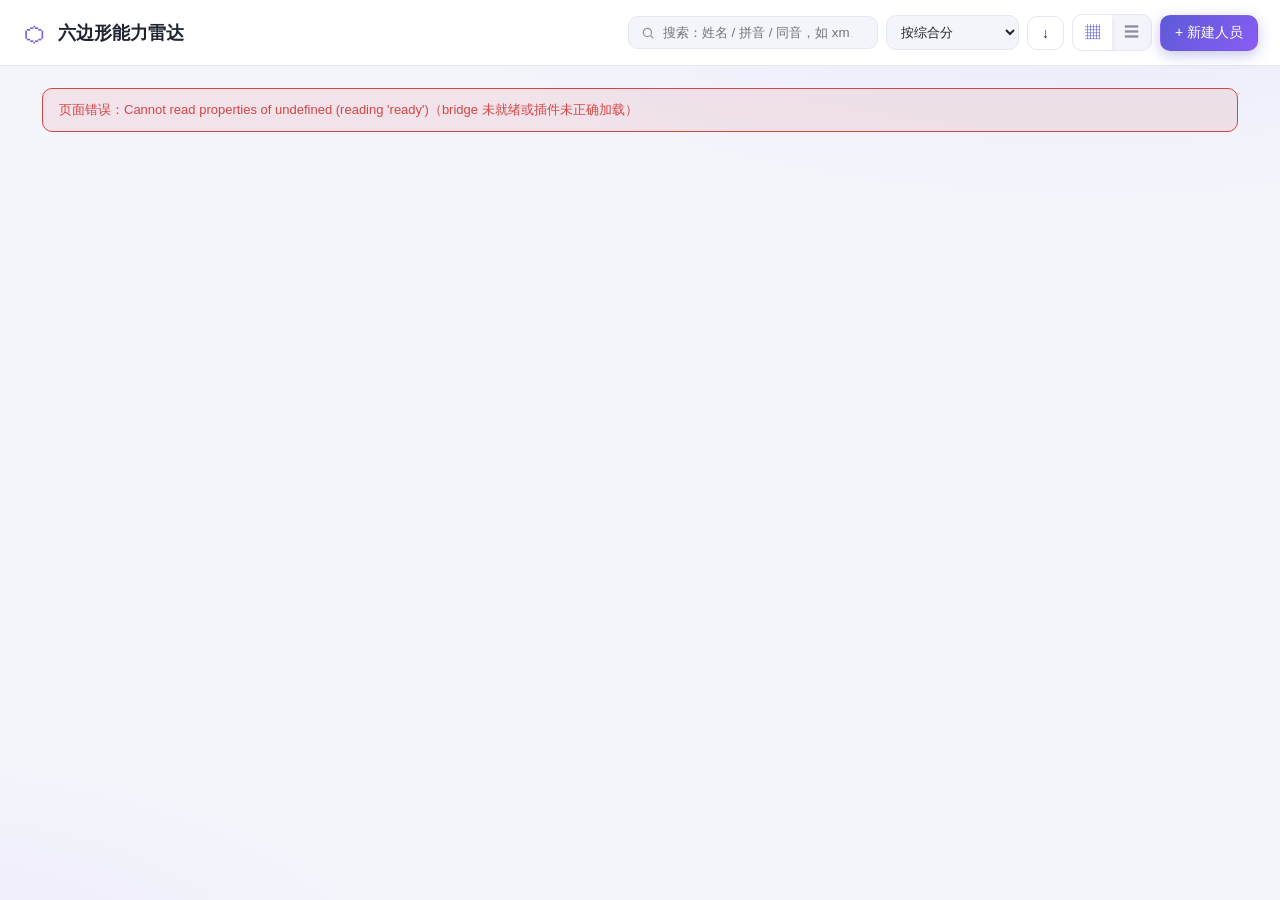
==== pages/radar/index.html @ 5291f4ed "feat: 图标模式点击卡片默认只读详情弹窗，底部编辑按钮进入编辑模式" ====
<!doctype html>
<html lang="zh-CN">
  <head>
    <meta charset="utf-8" />
    <meta name="viewport" content="width=device-width, initial-scale=1" />
    <title>六边形能力雷达</title>
    <link rel="stylesheet" href="./style.css" />
  </head>
  <body>
    <header class="topbar">
      <div class="brand">
        <span class="brand-logo">⬡</span>
        <h1>六边形能力雷达</h1>
      </div>
      <div class="toolbar">
        <input id="search" class="search" type="search" placeholder="搜索：姓名 / 拼音 / 同音，如 xm、晓铭" autocomplete="off" />
        <select id="sort-select" class="sort-select" title="排序方式">
          <option value="composite">按综合分</option>
          <option value="name">按名称（拼音）</option>
          <option value="learning">按学习能力</option>
          <option value="psychology">按心理承受力</option>
          <option value="social">按社交能力</option>
          <option value="judgment">按判断决策</option>
          <option value="self_awareness">按自我认知</option>
          <option value="direction">按长期方向感</option>
        </select>
        <button id="sort-dir" class="btn ghost" title="切换升降序">↓</button>
        <div class="seg" role="tablist">
          <button id="view-cards" class="seg-btn active" title="卡片视图">▦</button>
          <button id="view-table" class="seg-btn" title="列表视图">☰</button>
        </div>
        <button id="btn-add" class="btn primary">+ 新建人员</button>
        <button id="btn-lock" class="btn ghost" title="清除密码并锁定页面" hidden>🔒</button>
      </div>
    </header>

    <main id="content" class="content">
      <div id="err-banner" class="err-banner" hidden></div>
      <div id="empty" class="empty" hidden>
        <div class="empty-icon">⬡</div>
        <p id="empty-text">暂无人员数据，点击「+ 新建人员」开始</p>
      </div>
      <div id="cards" class="cards" hidden></div>
      <div id="table-wrap" class="table-wrap" hidden>
        <table class="table">
          <thead>
            <tr>
              <th data-sort="name">姓名</th>
              <th data-sort="learning">学习</th>
              <th data-sort="psychology">心理</th>
              <th data-sort="social">社交</th>
              <th data-sort="judgment">判断</th>
              <th data-sort="self_awareness">认知</th>
              <th data-sort="direction">方向</th>
              <th>操作</th>
            </tr>
          </thead>
          <tbody id="table-body"></tbody>
        </table>
      </div>
      <div id="py-stack" class="py-stack" hidden>
        <nav id="py-index" class="py-index">
          <div id="py-letters" class="py-letters"></div>
        </nav>
        <button id="py-reset" class="py-reset" title="清除筛选" hidden>✕</button>
      </div>
      <div id="detail" class="detail" hidden>
        <div class="detail-head">
          <button id="detail-back" class="btn ghost">← 返回</button>
        </div>
        <div class="detail-layout">
          <div class="detail-left">
            <div id="detail-avatar" class="avatar large"></div>
            <h2 id="detail-name" class="detail-name"></h2>
            <div id="detail-radar" class="detail-radar"></div>
            <div class="composite-box">综合 <span id="detail-composite" class="composite-value">0</span> 分</div>
          </div>
          <div class="detail-right">
            <div id="detail-scores" class="detail-scores"></div>
            <div class="detail-desc">
              <h3>备注</h3>
              <p id="detail-desc-text">—</p>
            </div>
            <div class="detail-actions">
              <button id="detail-edit" class="btn">编辑</button>
              <button id="detail-delete" class="btn danger">删除</button>
            </div>
          </div>
        </div>
      </div>
    </main>

    <div id="password-modal" class="modal-mask" hidden>
      <div class="modal">
        <h2>🔒 需要访问密码</h2>
        <p class="hint">此页面受密码保护，请输入管理员配置的访问密码。</p>
        <input id="password-input" type="password" placeholder="访问密码" autocomplete="current-password" />
        <p id="password-error" class="error" hidden>密码错误，请重试</p>
        <div class="modal-actions">
          <button id="password-cancel" class="btn ghost">取消</button>
          <button id="password-ok" class="btn primary">解锁</button>
        </div>
      </div>
    </div>

    <div id="edit-modal" class="modal-mask" hidden>
      <div class="modal wide">
        <h2 id="edit-title">人员详情</h2>
        <div id="view-body" class="edit-layout" hidden>
          <div class="edit-left">
            <div id="view-radar" class="edit-radar"></div>
            <div class="composite-box">综合 <span id="view-composite" class="composite-value">0</span> 分</div>
          </div>
          <div class="edit-right">
            <div id="view-name" class="view-name"></div>
            <div id="view-scores" class="detail-scores"></div>
            <div class="detail-desc">
              <h3>备注</h3>
              <p id="view-desc-text">—</p>
            </div>
            <div class="modal-actions">
              <div class="spacer"></div>
              <button id="view-close" class="btn ghost">关闭</button>
              <button id="view-edit" class="btn primary">编辑</button>
            </div>
          </div>
        </div>
        <div id="edit-body" class="edit-layout" hidden>
          <div class="edit-left">
            <div id="edit-radar" class="edit-radar"></div>
            <div class="composite-box">综合 <span id="edit-composite" class="composite-value">0</span> 分</div>
          </div>
          <div class="edit-right">
            <label class="field">
              <span>姓名</span>
              <input id="edit-name" type="text" placeholder="人员姓名" />
            </label>
            <div id="edit-sliders" class="sliders"></div>
            <label class="field">
              <span>备注</span>
              <input id="edit-desc" type="text" placeholder="备注 / 评价说明（可选）" />
            </label>
            <div class="modal-actions">
              <button id="edit-delete" class="btn danger">删除</button>
              <div class="spacer"></div>
              <button id="edit-cancel" class="btn ghost">取消</button>
              <button id="edit-save" class="btn primary">保存</button>
            </div>
          </div>
        </div>
      </div>
    </div>

    <div id="confirm-modal" class="modal-mask" hidden>
      <div class="modal">
        <h2 id="confirm-title">确认操作</h2>
        <p id="confirm-message" class="hint"></p>
        <div class="modal-actions">
          <button id="confirm-cancel" class="btn ghost">取消</button>
          <div class="spacer"></div>
          <button id="confirm-ok" class="btn danger">确认删除</button>
        </div>
      </div>
    </div>

    <div id="toast" class="toast" hidden></div>

    <script type="module" src="./app.js"></script>
  </body>
</html>
---- pages/radar/style.css ----
:root {
  --bg: #f4f5fb;
  --card: #ffffff;
  --text: #1f2430;
  --muted: #8a90a0;
  --accent: #5b5bd6;
  --accent-2: #8b5cf6;
  --accent-soft: rgba(91, 91, 214, 0.1);
  --border: #e5e8f1;
  --danger: #d64545;
  --ok: #2e9e6b;
  --warn: #d9a13b;
  --shadow: 0 4px 20px rgba(31, 36, 48, 0.07);
  --shadow-lg: 0 12px 32px rgba(31, 36, 48, 0.12);
  --radius: 14px;
}

[data-theme="dark"] {
  --bg: #14161c;
  --card: #1e2129;
  --text: #e8eaf0;
  --muted: #9aa0ae;
  --accent: #8b8be8;
  --accent-2: #a78bfa;
  --accent-soft: rgba(139, 139, 232, 0.14);
  --border: #2b303a;
  --danger: #e06c6c;
  --ok: #4cbb8a;
  --warn: #e0b15e;
  --shadow: 0 4px 20px rgba(0, 0, 0, 0.35);
  --shadow-lg: 0 12px 32px rgba(0, 0, 0, 0.5);
}

* {
  box-sizing: border-box;
}

[hidden] {
  display: none !important;
}

.err-banner {
  background: rgba(214, 69, 69, 0.1);
  border: 1px solid var(--danger);
  color: var(--danger);
  border-radius: 10px;
  padding: 12px 16px;
  margin-bottom: 16px;
  font-size: 13px;
  white-space: pre-wrap;
  word-break: break-all;
}

body {
  margin: 0;
  background:
    radial-gradient(1200px 500px at 85% -10%, rgba(91, 91, 214, 0.09), transparent 60%),
    radial-gradient(900px 400px at -10% 110%, rgba(139, 92, 246, 0.08), transparent 60%),
    var(--bg);
  color: var(--text);
  font-family: -apple-system, "Segoe UI", "PingFang SC", "Microsoft YaHei", sans-serif;
  font-size: 14px;
  min-height: 100vh;
}

.topbar {
  display: flex;
  align-items: center;
  justify-content: space-between;
  gap: 16px;
  flex-wrap: wrap;
  padding: 14px 22px;
  background: var(--card);
  border-bottom: 1px solid var(--border);
  position: sticky;
  top: 0;
  z-index: 10;
  backdrop-filter: blur(8px);
}

.brand {
  display: flex;
  align-items: center;
  gap: 10px;
}

.brand-logo {
  font-size: 26px;
  line-height: 1;
  background: linear-gradient(135deg, var(--accent), var(--accent-2));
  -webkit-background-clip: text;
  background-clip: text;
  color: transparent;
}

.brand h1 {
  font-size: 18px;
  margin: 0;
  font-weight: 650;
}

.toolbar {
  display: flex;
  align-items: center;
  gap: 8px;
  flex-wrap: wrap;
}

.search {
  padding: 8px 12px 8px 34px;
  border: 1px solid var(--border);
  border-radius: 10px;
  background: var(--bg) url("data:image/svg+xml;utf8,<svg xmlns='http://www.w3.org/2000/svg' width='14' height='14' viewBox='0 0 24 24' fill='none' stroke='%238a90a0' stroke-width='2'><circle cx='11' cy='11' r='7'/><line x1='21' y1='21' x2='16.5' y2='16.5'/></svg>") no-repeat 12px center;
  color: var(--text);
  min-width: 250px;
  outline: none;
  transition: border-color 0.15s, box-shadow 0.15s;
}

.search:focus {
  border-color: var(--accent);
  box-shadow: 0 0 0 3px var(--accent-soft);
}

.sort-select {
  padding: 8px 10px;
  border: 1px solid var(--border);
  border-radius: 10px;
  background: var(--bg);
  color: var(--text);
  outline: none;
  cursor: pointer;
}

.btn {
  padding: 8px 14px;
  border: 1px solid var(--border);
  border-radius: 10px;
  background: var(--card);
  color: var(--text);
  cursor: pointer;
  transition: all 0.15s;
  font-size: 14px;
}

.btn:hover {
  border-color: var(--accent);
  color: var(--accent);
}

.btn.primary {
  background: linear-gradient(135deg, var(--accent), var(--accent-2));
  border-color: transparent;
  color: #fff;
  box-shadow: 0 4px 14px rgba(91, 91, 214, 0.35);
}

.btn.primary:hover {
  opacity: 0.9;
  color: #fff;
}

.btn.danger {
  background: transparent;
  border-color: var(--danger);
  color: var(--danger);
}

.btn.danger:hover {
  background: rgba(214, 69, 69, 0.08);
}

.btn.ghost {
  background: transparent;
}

.seg {
  display: flex;
  border: 1px solid var(--border);
  border-radius: 10px;
  overflow: hidden;
  background: var(--bg);
}

.seg-btn {
  padding: 8px 12px;
  border: none;
  background: transparent;
  color: var(--muted);
  cursor: pointer;
  font-size: 15px;
  transition: all 0.15s;
}

.seg-btn.active {
  background: var(--card);
  color: var(--accent);
  box-shadow: 0 2px 6px rgba(0, 0, 0, 0.08);
}

.content {
  padding: 22px;
  max-width: 1240px;
  margin: 0 auto;
}

.cards {
  display: grid;
  grid-template-columns: repeat(auto-fill, minmax(244px, 1fr));
  gap: 18px;
}

.card {
  background: var(--card);
  border: 1px solid var(--border);
  border-radius: var(--radius);
  padding: 18px;
  cursor: pointer;
  box-shadow: var(--shadow);
  transition: transform 0.18s, box-shadow 0.18s, border-color 0.18s;
  display: flex;
  flex-direction: column;
  gap: 12px;
  min-width: 0;
}

.card:hover {
  transform: translateY(-3px);
  box-shadow: var(--shadow-lg);
  border-color: var(--accent);
}

.card-top {
  display: flex;
  align-items: center;
  gap: 12px;
  min-width: 0;
}

.avatar {
  width: 44px;
  height: 44px;
  border-radius: 50%;
  display: flex;
  align-items: center;
  justify-content: center;
  font-size: 20px;
  font-weight: 650;
  flex-shrink: 0;
  border: none;
  cursor: pointer;
  box-shadow: 0 3px 10px rgba(0, 0, 0, 0.18);
  transition: transform 0.15s;
}

.avatar:hover {
  transform: scale(1.08);
}

.avatar.large {
  width: 72px;
  height: 72px;
  font-size: 32px;
  cursor: default;
}

.card-info {
  min-width: 0;
  flex: 1;
}

.card-name {
  font-size: 16px;
  font-weight: 650;
  cursor: pointer;
  display: -webkit-box;
  -webkit-line-clamp: 1;
  -webkit-box-orient: vertical;
  overflow: hidden;
  word-break: break-all;
}

.card-name:hover {
  color: var(--accent);
}

.card-desc {
  color: var(--muted);
  font-size: 12px;
  margin-top: 2px;
  display: -webkit-box;
  -webkit-line-clamp: 2;
  -webkit-box-orient: vertical;
  overflow: hidden;
  word-break: break-all;
}

.badge {
  margin-left: auto;
  padding: 4px 10px;
  border-radius: 999px;
  font-size: 13px;
  font-weight: 650;
  flex-shrink: 0;
  font-variant-numeric: tabular-nums;
}

.badge.high {
  background: rgba(46, 158, 107, 0.14);
  color: var(--ok);
}

.badge.mid {
  background: rgba(217, 161, 59, 0.15);
  color: var(--warn);
}

.badge.low {
  background: rgba(214, 69, 69, 0.13);
  color: var(--danger);
}

.badge.sub {
  background: transparent;
  border: 1px dashed currentColor;
  font-size: 11px;
  padding: 2px 8px;
  font-weight: 600;
}

.name-cell {
  display: flex;
  align-items: center;
  gap: 8px;
  min-width: 0;
  flex-wrap: wrap;
}

.name-cell .badge {
  margin-left: 0;
}

.card-mini {
  display: flex;
  justify-content: center;
  min-width: 0;
}

.mini-bars {
  width: 100%;
  display: flex;
  flex-direction: column;
  gap: 5px;
  min-width: 0;
}

.bar-row {
  display: flex;
  align-items: center;
  gap: 8px;
  font-size: 12px;
  min-width: 0;
}

.bar-row.sorted-first .bar-label {
  color: var(--accent);
  font-weight: 700;
}

.bar-row.sorted-first .bar-fill {
  background: linear-gradient(90deg, var(--accent-2), var(--accent));
  box-shadow: 0 0 6px rgba(91, 91, 214, 0.45);
}

.bar-label {
  width: 74px;
  color: var(--muted);
  flex-shrink: 0;
  text-align: right;
  overflow: hidden;
  text-overflow: ellipsis;
  white-space: nowrap;
}

.bar-track {
  flex: 1;
  height: 7px;
  border-radius: 4px;
  background: var(--bg);
  overflow: hidden;
  min-width: 20px;
}

.bar-fill {
  display: block;
  height: 100%;
  border-radius: 4px;
  background: linear-gradient(90deg, var(--accent), var(--accent-2));
  transition: width 0.25s ease;
}

.bar-value {
  width: 32px;
  color: var(--muted);
  text-align: right;
  flex-shrink: 0;
  font-variant-numeric: tabular-nums;
}

.table-wrap {
  background: var(--card);
  border: 1px solid var(--border);
  border-radius: var(--radius);
  overflow: auto;
  box-shadow: var(--shadow);
}

.table {
  width: 100%;
  border-collapse: collapse;
  min-width: 820px;
}

.table th,
.table td {
  padding: 11px 14px;
  text-align: left;
  border-bottom: 1px solid var(--border);
  white-space: nowrap;
}

.table thead tr {
  background: var(--bg);
}

.table th {
  color: var(--muted);
  font-weight: 550;
  cursor: pointer;
  user-select: none;
  position: sticky;
  top: 0;
  z-index: 1;
}

.table th:hover {
  color: var(--accent);
}

.table th.sorted {
  color: var(--accent);
}

.table tbody tr {
  transition: background 0.12s;
}

.table tbody tr:nth-child(even) {
  background: rgba(0, 0, 0, 0.015);
}

[data-theme="dark"] .table tbody tr:nth-child(even) {
  background: rgba(255, 255, 255, 0.02);
}

.table tbody tr:hover {
  background: var(--accent-soft);
}

.score-cell {
  font-variant-numeric: tabular-nums;
}

.name-link {
  background: none;
  border: none;
  padding: 0;
  font: inherit;
  font-weight: 650;
  color: var(--text);
  cursor: pointer;
}

.name-link:hover {
  color: var(--accent);
}

.chip {
  display: inline-block;
  padding: 2px 9px;
  border-radius: 999px;
  font-size: 12px;
  font-weight: 650;
  font-variant-numeric: tabular-nums;
}

.chip.high {
  background: rgba(46, 158, 107, 0.14);
  color: var(--ok);
}

.chip.mid {
  background: rgba(217, 161, 59, 0.15);
  color: var(--warn);
}

.chip.low {
  background: rgba(214, 69, 69, 0.13);
  color: var(--danger);
}

.cell-actions {
  display: flex;
  gap: 6px;
}

.cell-actions .btn {
  padding: 4px 10px;
  font-size: 12px;
}

.py-stack {
  position: fixed;
  right: 8px;
  top: 50%;
  transform: translateY(-50%);
  display: flex;
  flex-direction: column;
  gap: 8px;
  z-index: 20;
}

.py-index {
  display: flex;
  flex-direction: column;
  gap: 4px;
  background: var(--card);
  border: 1px solid var(--border);
  border-radius: 12px;
  padding: 6px 3px;
  box-shadow: var(--shadow);
  width: 30px;
}

.py-letters {
  display: flex;
  flex-direction: column;
  gap: 1px;
}

.py-item {
  border: none;
  background: transparent;
  color: var(--accent);
  font-size: 11px;
  font-weight: 650;
  line-height: 1.7;
  padding: 0;
  border-radius: 6px;
  cursor: pointer;
  transition: all 0.12s;
  width: 100%;
  text-align: center;
}

.py-item:hover:not(:disabled) {
  background: var(--accent);
  color: #fff;
}

.py-item.active {
  background: var(--accent);
  color: #fff;
}

.py-item.off {
  color: var(--muted);
  opacity: 0.35;
  cursor: default;
}

.py-item:disabled {
  cursor: default;
}

.py-reset {
  background: var(--card);
  border: 1px solid var(--border);
  border-radius: 12px;
  box-shadow: var(--shadow);
  width: 30px;
  padding: 4px 0;
  font-size: 12px;
  line-height: 1.5;
  text-align: center;
  color: var(--muted);
  cursor: pointer;
  transition: all 0.12s;
  flex-shrink: 0;
}

.py-reset:hover {
  border-color: var(--accent);
  color: var(--accent);
}

.chip.bar-chip {
  min-width: 32px;
  text-align: center;
  flex-shrink: 0;
}

.empty {
  text-align: center;
  color: var(--muted);
  padding: 90px 0;
}

.empty-icon {
  font-size: 64px;
  background: linear-gradient(135deg, var(--accent), var(--accent-2));
  -webkit-background-clip: text;
  background-clip: text;
  color: transparent;
  opacity: 0.75;
}

.empty p {
  margin-top: 12px;
}

.detail-head {
  margin-bottom: 16px;
}

.detail-layout {
  display: grid;
  grid-template-columns: 340px 1fr;
  gap: 26px;
  align-items: start;
}

.detail-left {
  background: var(--card);
  border: 1px solid var(--border);
  border-radius: var(--radius);
  box-shadow: var(--shadow);
  padding: 24px 20px;
  display: flex;
  flex-direction: column;
  align-items: center;
  gap: 10px;
  position: sticky;
  top: 84px;
}

.detail-name {
  margin: 4px 0 0;
  font-size: 22px;
  font-weight: 700;
  word-break: break-all;
}

.detail-radar svg {
  width: 300px;
  height: 300px;
}

.composite-box {
  font-size: 14px;
  color: var(--muted);
}

.composite-value {
  font-size: 24px;
  font-weight: 750;
  color: var(--accent);
}

.detail-right {
  display: flex;
  flex-direction: column;
  gap: 16px;
  min-width: 0;
}

.detail-scores {
  background: var(--card);
  border: 1px solid var(--border);
  border-radius: var(--radius);
  box-shadow: var(--shadow);
  padding: 18px 20px;
  display: flex;
  flex-direction: column;
  gap: 14px;
}

.detail-score-row {
  display: flex;
  flex-direction: column;
  gap: 6px;
  min-width: 0;
}

.detail-score-head {
  display: flex;
  align-items: center;
  gap: 10px;
}

.detail-dim {
  font-weight: 650;
  font-size: 14px;
}

.detail-reason {
  margin: 0;
  color: var(--muted);
  font-size: 13px;
  line-height: 1.6;
  word-break: break-all;
  white-space: pre-wrap;
}

.detail-missing {
  color: var(--muted);
}

.detail-desc {
  background: var(--card);
  border: 1px solid var(--border);
  border-radius: var(--radius);
  box-shadow: var(--shadow);
  padding: 16px 20px;
}

.detail-desc h3 {
  margin: 0 0 8px;
  font-size: 14px;
  color: var(--muted);
  font-weight: 550;
}

.detail-desc p {
  margin: 0;
  line-height: 1.7;
  word-break: break-all;
  white-space: pre-wrap;
}

.detail-actions {
  display: flex;
  gap: 10px;
}

.modal-mask {
  position: fixed;
  inset: 0;
  background: rgba(0, 0, 0, 0.5);
  backdrop-filter: blur(3px);
  display: flex;
  align-items: center;
  justify-content: center;
  z-index: 50;
}

.modal {
  background: var(--card);
  border-radius: var(--radius);
  padding: 24px;
  width: min(92vw, 420px);
  box-shadow: var(--shadow-lg);
  animation: modal-in 0.18s ease;
}

.modal.wide {
  width: min(92vw, 760px);
}

@keyframes modal-in {
  from {
    opacity: 0;
    transform: translateY(10px) scale(0.98);
  }
  to {
    opacity: 1;
    transform: none;
  }
}

.modal h2 {
  margin: 0 0 10px;
  font-size: 17px;
}

.hint {
  color: var(--muted);
  margin: 0 0 14px;
}

.modal input[type="text"],
.modal input[type="password"] {
  width: 100%;
  padding: 10px 12px;
  border: 1px solid var(--border);
  border-radius: 10px;
  background: var(--bg);
  color: var(--text);
  outline: none;
  margin-bottom: 10px;
  transition: border-color 0.15s, box-shadow 0.15s;
}

.modal input:focus {
  border-color: var(--accent);
  box-shadow: 0 0 0 3px var(--accent-soft);
}

.error {
  color: var(--danger);
  margin: 0 0 10px;
  font-size: 13px;
}

.modal-actions {
  display: flex;
  align-items: center;
  gap: 8px;
  margin-top: 8px;
}

.spacer {
  flex: 1;
}

.view-name {
  font-size: 18px;
  font-weight: 700;
  word-break: break-all;
}

.edit-layout {
  display: flex;
  gap: 22px;
  flex-wrap: wrap;
}

.edit-left {
  display: flex;
  flex-direction: column;
  align-items: center;
  gap: 8px;
  min-width: 260px;
  flex: 1;
}

.edit-radar svg {
  width: 260px;
  height: 260px;
}

.edit-right {
  flex: 1;
  min-width: 300px;
  display: flex;
  flex-direction: column;
  gap: 8px;
}

.field {
  display: flex;
  align-items: center;
  gap: 10px;
}

.field > span {
  width: 42px;
  color: var(--muted);
  flex-shrink: 0;
}

.field input {
  flex: 1;
}

.sliders {
  max-height: 420px;
  overflow-y: auto;
  display: flex;
  flex-direction: column;
  gap: 6px;
  padding-right: 4px;
}

.slider-block {
  display: flex;
  flex-direction: column;
  gap: 4px;
}

.slider-row {
  display: flex;
  align-items: center;
  gap: 10px;
}

.slider-row label {
  width: 74px;
  color: var(--muted);
  flex-shrink: 0;
  text-align: right;
}

.slider-row input[type="range"] {
  flex: 1;
  accent-color: var(--accent);
  cursor: pointer;
}

.slider-row input[type="number"] {
  width: 64px;
  padding: 6px 8px;
  border: 1px solid var(--border);
  border-radius: 8px;
  background: var(--bg);
  color: var(--text);
  outline: none;
  text-align: center;
}

.reason-input {
  width: calc(100% - 84px);
  margin-left: 84px;
  padding: 6px 10px;
  border: 1px solid var(--border);
  border-radius: 8px;
  background: var(--bg);
  color: var(--text);
  outline: none;
  font-size: 12px;
}

.reason-input:focus {
  border-color: var(--accent);
}

.toast {
  position: fixed;
  bottom: 26px;
  left: 50%;
  transform: translateX(-50%);
  background: var(--text);
  color: var(--bg);
  padding: 10px 20px;
  border-radius: 12px;
  box-shadow: var(--shadow-lg);
  z-index: 100;
  font-size: 14px;
  animation: modal-in 0.18s ease;
}

.toast.error {
  background: var(--danger);
  color: #fff;
}

@media (max-width: 860px) {
  .detail-layout {
    grid-template-columns: 1fr;
  }

  .detail-left {
    position: static;
  }

  .topbar {
    flex-direction: column;
    align-items: stretch;
  }

  .toolbar {
    flex-wrap: wrap;
  }

  .search {
    min-width: 0;
    flex: 1;
  }
}
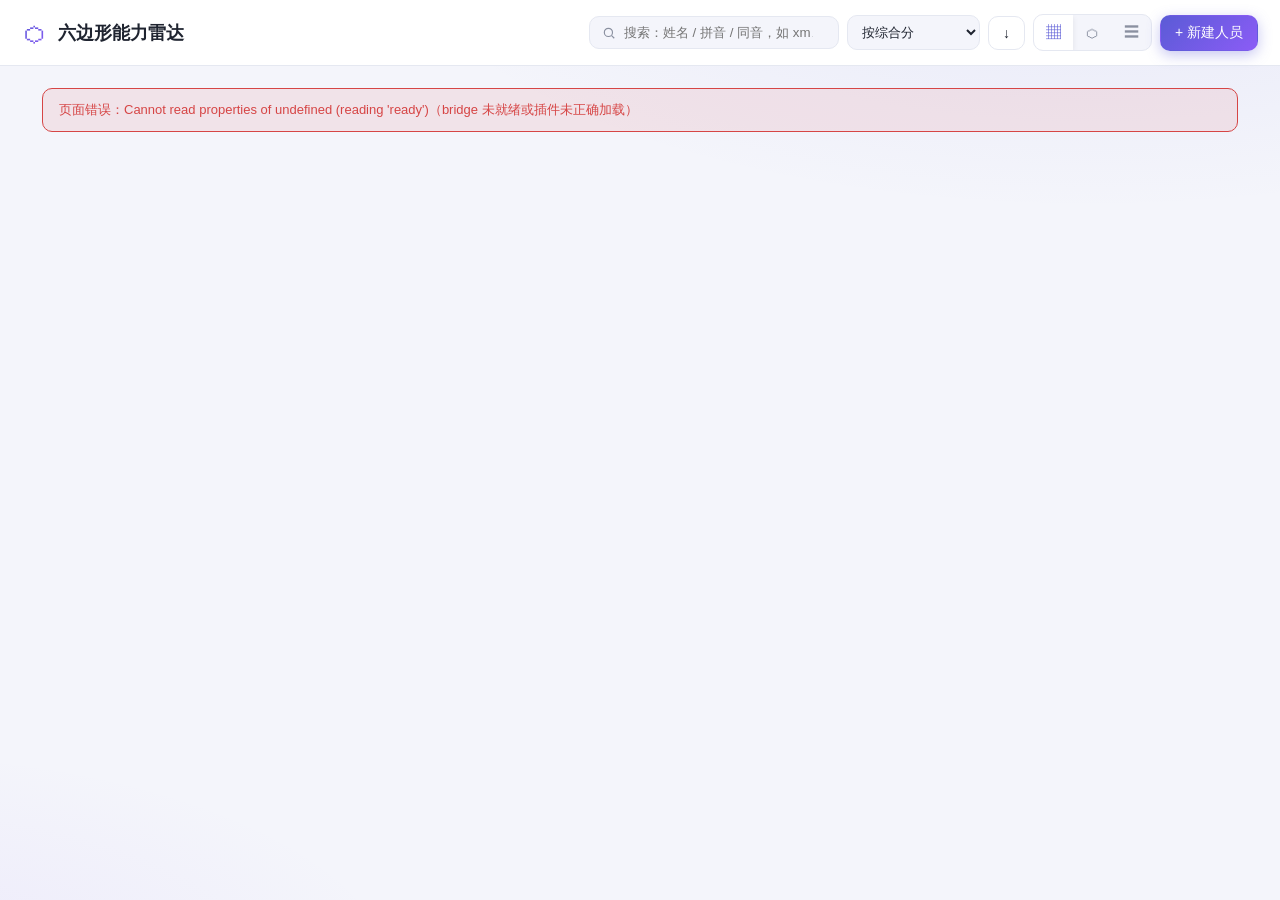
==== commit fce4aea8: "feat: v2.0.0 社会参考分（25岁成熟基准）+ 年龄字段 + 雷达图视图 + 详情切换 + 配置开关" ====
--- a/pages/radar/index.html
+++ b/pages/radar/index.html
@@ -16,6 +16,7 @@
         <input id="search" class="search" type="search" placeholder="搜索：姓名 / 拼音 / 同音，如 xm、晓铭" autocomplete="off" />
         <select id="sort-select" class="sort-select" title="排序方式">
           <option value="composite">按综合分</option>
+          <option value="social_composite">按社会参考分</option>
           <option value="name">按名称（拼音）</option>
           <option value="learning">按学习能力</option>
           <option value="psychology">按心理承受力</option>
@@ -27,6 +28,7 @@
         <button id="sort-dir" class="btn ghost" title="切换升降序">↓</button>
         <div class="seg" role="tablist">
           <button id="view-cards" class="seg-btn active" title="卡片视图">▦</button>
+          <button id="view-radars" class="seg-btn" title="雷达图视图">⬡</button>
           <button id="view-table" class="seg-btn" title="列表视图">☰</button>
         </div>
         <button id="btn-add" class="btn primary">+ 新建人员</button>
@@ -41,18 +43,12 @@
         <p id="empty-text">暂无人员数据，点击「+ 新建人员」开始</p>
       </div>
       <div id="cards" class="cards" hidden></div>
+      <div id="radars" class="radars" hidden></div>
       <div id="table-wrap" class="table-wrap" hidden>
         <table class="table">
           <thead>
             <tr>
               <th data-sort="name">姓名</th>
-              <th data-sort="learning">学习</th>
-              <th data-sort="psychology">心理</th>
-              <th data-sort="social">社交</th>
-              <th data-sort="judgment">判断</th>
-              <th data-sort="self_awareness">认知</th>
-              <th data-sort="direction">方向</th>
-              <th>操作</th>
             </tr>
           </thead>
           <tbody id="table-body"></tbody>
@@ -67,12 +63,18 @@
       <div id="detail" class="detail" hidden>
         <div class="detail-head">
           <button id="detail-back" class="btn ghost">← 返回</button>
+          <div id="detail-mode" class="seg detail-mode" hidden>
+            <button id="mode-base" class="seg-btn active">个人基准分</button>
+            <button id="mode-social" class="seg-btn">社会参考分</button>
+          </div>
         </div>
         <div class="detail-layout">
           <div class="detail-left">
             <div id="detail-avatar" class="avatar large"></div>
             <h2 id="detail-name" class="detail-name"></h2>
+            <p id="detail-age" class="detail-age"></p>
             <div id="detail-radar" class="detail-radar"></div>
+            <div id="detail-social-note" class="social-note" hidden></div>
             <div class="composite-box">综合 <span id="detail-composite" class="composite-value">0</span> 分</div>
           </div>
           <div class="detail-right">
@@ -112,8 +114,14 @@
             <div class="composite-box">综合 <span id="view-composite" class="composite-value">0</span> 分</div>
           </div>
           <div class="edit-right">
+            <div id="view-mode" class="seg detail-mode" hidden>
+              <button id="v-mode-base" class="seg-btn active">个人基准分</button>
+              <button id="v-mode-social" class="seg-btn">社会参考分</button>
+            </div>
             <div id="view-name" class="view-name"></div>
+            <div id="view-age" class="detail-age"></div>
             <div id="view-scores" class="detail-scores"></div>
+            <div id="view-social-note" class="social-note" hidden></div>
             <div class="detail-desc">
               <h3>备注</h3>
               <p id="view-desc-text">—</p>
@@ -134,6 +142,10 @@
             <label class="field">
               <span>姓名</span>
               <input id="edit-name" type="text" placeholder="人员姓名" />
+            </label>
+            <label class="field">
+              <span>年龄</span>
+              <input id="edit-age" type="number" min="0" max="120" step="1" placeholder="可填，用于社会参考分" />
             </label>
             <div id="edit-sliders" class="sliders"></div>
             <label class="field">
--- a/pages/radar/style.css
+++ b/pages/radar/style.css
@@ -10,6 +10,7 @@
   --danger: #d64545;
   --ok: #2e9e6b;
   --warn: #d9a13b;
+  --teal: #0e9aa7;
   --shadow: 0 4px 20px rgba(31, 36, 48, 0.07);
   --shadow-lg: 0 12px 32px rgba(31, 36, 48, 0.12);
   --radius: 14px;
@@ -27,6 +28,7 @@
   --danger: #e06c6c;
   --ok: #4cbb8a;
   --warn: #e0b15e;
+  --teal: #3fc1c9;
   --shadow: 0 4px 20px rgba(0, 0, 0, 0.35);
   --shadow-lg: 0 12px 32px rgba(0, 0, 0, 0.5);
 }
@@ -320,6 +322,11 @@
   color: var(--danger);
 }
 
+.badge.social {
+  background: rgba(14, 154, 167, 0.13);
+  color: var(--teal);
+}
+
 .badge.sub {
   background: transparent;
   border: 1px dashed currentColor;
@@ -344,6 +351,72 @@
   display: flex;
   justify-content: center;
   min-width: 0;
+}
+
+.radars {
+  display: grid;
+  grid-template-columns: repeat(auto-fill, minmax(230px, 1fr));
+  gap: 18px;
+}
+
+.radar-card {
+  background: var(--card);
+  border: 1px solid var(--border);
+  border-radius: var(--radius);
+  padding: 16px;
+  cursor: pointer;
+  box-shadow: var(--shadow);
+  transition: transform 0.18s, box-shadow 0.18s, border-color 0.18s;
+  display: flex;
+  flex-direction: column;
+  align-items: center;
+  gap: 10px;
+  min-width: 0;
+}
+
+.radar-card:hover {
+  transform: translateY(-3px);
+  box-shadow: var(--shadow-lg);
+  border-color: var(--accent);
+}
+
+.radar-chart svg {
+  width: 190px;
+  height: 190px;
+  display: block;
+}
+
+.radar-card-foot {
+  display: flex;
+  align-items: center;
+  justify-content: space-between;
+  gap: 8px;
+  width: 100%;
+  min-width: 0;
+}
+
+.radar-badges {
+  display: flex;
+  gap: 6px;
+  flex-shrink: 0;
+}
+
+.social-note {
+  color: var(--muted);
+  font-size: 12px;
+  line-height: 1.6;
+  text-align: center;
+  word-break: break-all;
+}
+
+.detail-mode {
+  margin-left: auto;
+}
+
+.detail-age {
+  margin: 0;
+  color: var(--muted);
+  font-size: 13px;
 }
 
 .mini-bars {
@@ -413,12 +486,15 @@
   border-radius: var(--radius);
   overflow: auto;
   box-shadow: var(--shadow);
+  scrollbar-width: thin;
+  scrollbar-color: var(--border) transparent;
 }
 
 .table {
   width: 100%;
+  min-width: 0;
+  table-layout: fixed;
   border-collapse: collapse;
-  min-width: 820px;
 }
 
 .table th,
@@ -427,6 +503,64 @@
   text-align: left;
   border-bottom: 1px solid var(--border);
   white-space: nowrap;
+  overflow: hidden;
+  text-overflow: ellipsis;
+}
+
+.table td:nth-child(1) {
+  width: auto;
+}
+
+.row-desc {
+  display: block;
+  overflow: hidden;
+  text-overflow: ellipsis;
+  white-space: nowrap;
+  color: var(--muted);
+  font-size: 12px;
+  margin-top: 6px;
+}
+
+.cell-actions {
+  display: flex;
+  gap: 6px;
+  margin-left: auto;
+  flex-shrink: 0;
+}
+
+.icon-btn {
+  width: 30px;
+  height: 30px;
+  border-radius: 999px;
+  border: 1px solid var(--accent);
+  background: var(--accent-soft);
+  color: var(--accent);
+  display: flex;
+  align-items: center;
+  justify-content: center;
+  font-size: 14px;
+  line-height: 1;
+  cursor: pointer;
+  transition: all 0.15s;
+  flex-shrink: 0;
+}
+
+.icon-btn:hover {
+  background: var(--accent);
+  color: #fff;
+  box-shadow: 0 2px 10px rgba(91, 91, 214, 0.4);
+}
+
+.icon-btn.danger {
+  border-color: var(--danger);
+  background: rgba(214, 69, 69, 0.1);
+  color: var(--danger);
+}
+
+.icon-btn.danger:hover {
+  background: var(--danger);
+  color: #fff;
+  box-shadow: 0 2px 10px rgba(214, 69, 69, 0.4);
 }
 
 .table thead tr {
@@ -485,6 +619,38 @@
   color: var(--accent);
 }
 
+.table-wrap::-webkit-scrollbar,
+.modal::-webkit-scrollbar,
+.sliders::-webkit-scrollbar {
+  width: 8px;
+  height: 8px;
+}
+
+.table-wrap::-webkit-scrollbar-track,
+.modal::-webkit-scrollbar-track,
+.sliders::-webkit-scrollbar-track {
+  background: transparent;
+}
+
+.table-wrap::-webkit-scrollbar-thumb,
+.modal::-webkit-scrollbar-thumb,
+.sliders::-webkit-scrollbar-thumb {
+  background: var(--border);
+  border-radius: 8px;
+}
+
+.table-wrap::-webkit-scrollbar-thumb:hover,
+.modal::-webkit-scrollbar-thumb:hover,
+.sliders::-webkit-scrollbar-thumb:hover {
+  background: var(--accent);
+}
+
+.modal,
+.sliders {
+  scrollbar-width: thin;
+  scrollbar-color: var(--border) transparent;
+}
+
 .chip {
   display: inline-block;
   padding: 2px 9px;
@@ -509,16 +675,6 @@
   color: var(--danger);
 }
 
-.cell-actions {
-  display: flex;
-  gap: 6px;
-}
-
-.cell-actions .btn {
-  padding: 4px 10px;
-  font-size: 12px;
-}
-
 .py-stack {
   position: fixed;
   right: 8px;
@@ -528,18 +684,33 @@
   flex-direction: column;
   gap: 8px;
   z-index: 20;
+  opacity: 0.35;
+  transition: opacity 0.2s ease;
+}
+
+.py-stack:hover,
+.py-stack.filtered {
+  opacity: 1;
 }
 
 .py-index {
   display: flex;
   flex-direction: column;
   gap: 4px;
-  background: var(--card);
-  border: 1px solid var(--border);
+  background: transparent;
+  border: 1px solid transparent;
   border-radius: 12px;
   padding: 6px 3px;
+  box-shadow: none;
+  width: 30px;
+  transition: background 0.2s, border-color 0.2s, box-shadow 0.2s;
+}
+
+.py-stack:hover .py-index,
+.py-stack.filtered .py-index {
+  background: var(--card);
+  border-color: var(--border);
   box-shadow: var(--shadow);
-  width: 30px;
 }
 
 .py-letters {
@@ -551,7 +722,7 @@
 .py-item {
   border: none;
   background: transparent;
-  color: var(--accent);
+  color: var(--muted);
   font-size: 11px;
   font-weight: 650;
   line-height: 1.7;
@@ -561,6 +732,13 @@
   transition: all 0.12s;
   width: 100%;
   text-align: center;
+  opacity: 0.6;
+}
+
+.py-stack:hover .py-item,
+.py-stack.filtered .py-item {
+  opacity: 1;
+  color: var(--accent);
 }
 
 .py-item:hover:not(:disabled) {
@@ -571,12 +749,17 @@
 .py-item.active {
   background: var(--accent);
   color: #fff;
+  opacity: 1;
 }
 
 .py-item.off {
-  color: var(--muted);
+  opacity: 0.2;
+  cursor: default;
+}
+
+.py-stack:hover .py-item.off,
+.py-stack.filtered .py-item.off {
   opacity: 0.35;
-  cursor: default;
 }
 
 .py-item:disabled {
@@ -589,14 +772,29 @@
   border-radius: 12px;
   box-shadow: var(--shadow);
   width: 30px;
-  padding: 4px 0;
+  height: 30px;
+  padding: 0;
   font-size: 12px;
   line-height: 1.5;
   text-align: center;
   color: var(--muted);
   cursor: pointer;
-  transition: all 0.12s;
+  transition: opacity 0.2s ease, color 0.12s, border-color 0.12s;
   flex-shrink: 0;
+  opacity: 0;
+  visibility: hidden;
+  pointer-events: none;
+}
+
+.py-reset.show {
+  opacity: 1;
+  visibility: visible;
+  pointer-events: auto;
+}
+
+.py-stack.filtered .py-reset {
+  background: var(--card);
+  border-color: var(--border);
 }
 
 .py-reset:hover {
@@ -769,6 +967,8 @@
   border-radius: var(--radius);
   padding: 24px;
   width: min(92vw, 420px);
+  max-height: min(92vh, 760px);
+  overflow-y: auto;
   box-shadow: var(--shadow-lg);
   animation: modal-in 0.18s ease;
 }
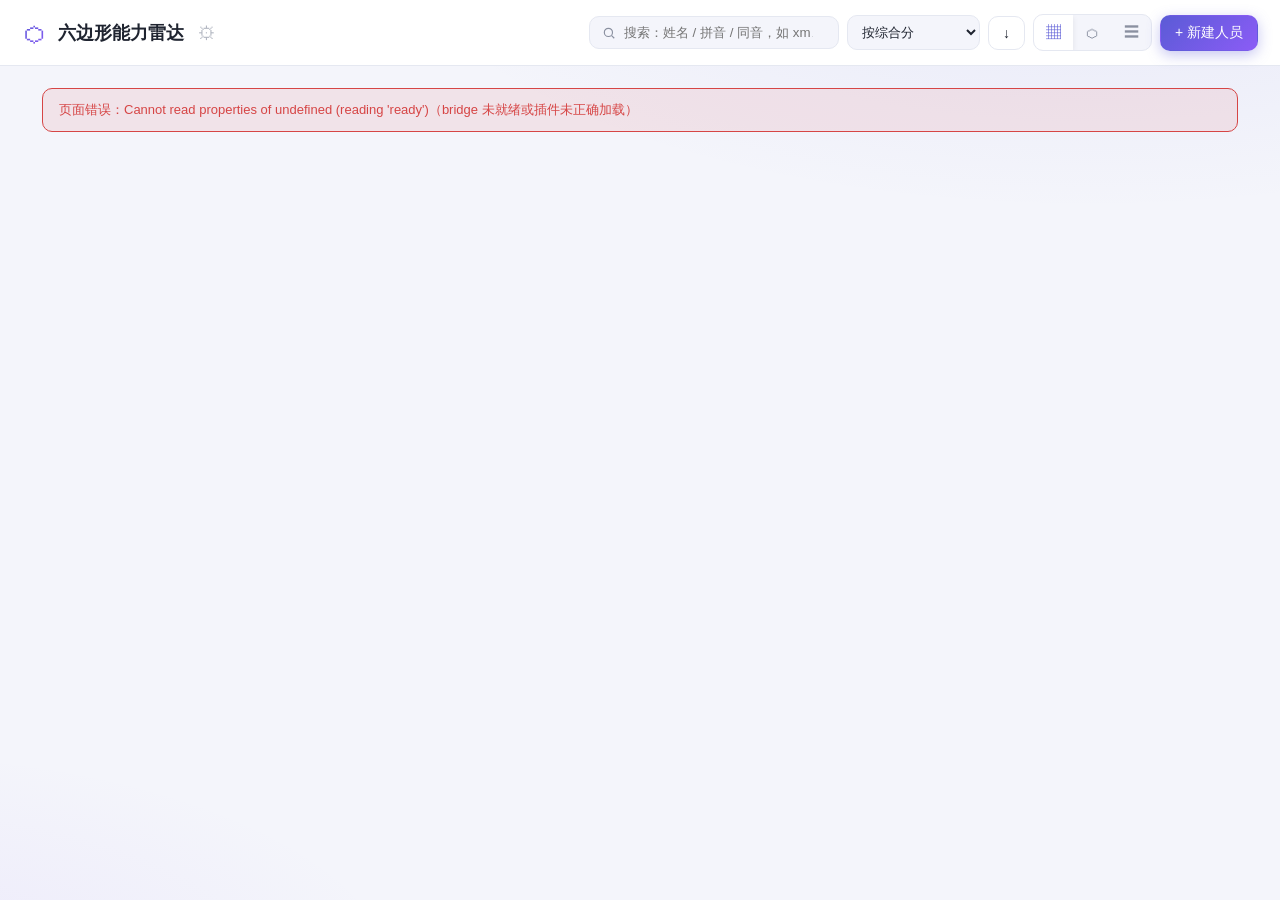
==== commit a88b2bf5: "fix: 稀缺值状态标志缺失导致失效；设置集成主 WebUI（标题右侧透明齿轮+页内弹窗），bump v3.0.2" ====
--- a/pages/radar/index.html
+++ b/pages/radar/index.html
@@ -11,12 +11,14 @@
       <div class="brand">
         <span class="brand-logo">⬡</span>
         <h1>六边形能力雷达</h1>
+        <button id="btn-settings" class="gear-btn" title="设置">⚙</button>
       </div>
       <div class="toolbar">
         <input id="search" class="search" type="search" placeholder="搜索：姓名 / 拼音 / 同音，如 xm、晓铭" autocomplete="off" />
         <select id="sort-select" class="sort-select" title="排序方式">
           <option value="composite">按综合分</option>
           <option value="social_composite">按社会参考分</option>
+          <option value="scarcity">按稀缺值</option>
           <option value="name">按名称（拼音）</option>
           <option value="learning">按学习能力</option>
           <option value="psychology">按心理承受力</option>
@@ -66,6 +68,7 @@
           <div id="detail-mode" class="seg detail-mode" hidden>
             <button id="mode-base" class="seg-btn active">个人基准分</button>
             <button id="mode-social" class="seg-btn">社会参考分</button>
+            <button id="mode-scar" class="seg-btn">稀缺值</button>
           </div>
         </div>
         <div class="detail-layout">
@@ -86,6 +89,7 @@
             <div class="detail-actions">
               <button id="detail-edit" class="btn">编辑</button>
               <button id="detail-delete" class="btn danger">删除</button>
+              <button id="detail-history" class="icon-btn" title="更新记录">🕘</button>
             </div>
           </div>
         </div>
@@ -117,6 +121,7 @@
             <div id="view-mode" class="seg detail-mode" hidden>
               <button id="v-mode-base" class="seg-btn active">个人基准分</button>
               <button id="v-mode-social" class="seg-btn">社会参考分</button>
+              <button id="v-mode-scar" class="seg-btn">稀缺值</button>
             </div>
             <div id="view-name" class="view-name"></div>
             <div id="view-age" class="detail-age"></div>
@@ -163,6 +168,61 @@
       </div>
     </div>
 
+    <div id="history-modal" class="modal-mask" hidden>
+      <div class="modal wide">
+        <h2 id="history-title">更新记录</h2>
+        <div id="history-list" class="history-list"></div>
+        <div class="modal-actions">
+          <div class="spacer"></div>
+          <button id="history-close" class="btn ghost">关闭</button>
+        </div>
+      </div>
+    </div>
+
+    <div id="settings-modal" class="modal-mask" hidden>
+      <div class="modal wide">
+        <h2>⚙ 设置</h2>
+        <div class="settings-body">
+          <h3>显示与行为</h3>
+          <label class="settings-row">
+            <span>显示社会参考分<small>25 岁成熟基准 · 未填年龄不显示</small></span>
+            <input id="set-social" type="checkbox" />
+          </label>
+          <label class="settings-row">
+            <span>显示稀缺值<small>独特性算法 · 未填年龄不显示</small></span>
+            <input id="set-scar" type="checkbox" />
+          </label>
+          <label class="settings-row">
+            <span>AI 回答后自动评审改分<small>回复命中库内姓名（含别名）时触发，改分静默允许并提示</small></span>
+            <input id="set-auto" type="checkbox" />
+          </label>
+          <h3>访问密码（仅保护 WebUI）</h3>
+          <label class="settings-row">
+            <span>启用密码保护</span>
+            <input id="set-pwd-on" type="checkbox" />
+          </label>
+          <label class="settings-row">
+            <span>密码</span>
+            <input id="set-pwd" type="password" placeholder="访问密码" autocomplete="new-password" />
+          </label>
+          <h3>匹配别名（对话匹配自定义）</h3>
+          <p class="hint">库内姓名为 A 时可自定义为 B，自动评审匹配对话时匹配 B 而非 A。人物展示仍用库内真名。</p>
+          <div id="set-alias-list" class="settings-alias-list"></div>
+          <div class="settings-alias-add">
+            <input id="set-alias-name" type="text" placeholder="库内姓名（必须存在）" />
+            <input id="set-alias-alias" type="text" placeholder="自定义别名（留空删除）" />
+            <button id="set-alias-save" class="btn ghost">保存别名</button>
+          </div>
+        </div>
+        <div class="modal-actions">
+          <span id="settings-hint" class="hint" hidden></span>
+          <div class="spacer"></div>
+          <button id="settings-close" class="btn ghost">关闭</button>
+          <button id="settings-save" class="btn primary">保存全部设置</button>
+        </div>
+      </div>
+    </div>
+
     <div id="confirm-modal" class="modal-mask" hidden>
       <div class="modal">
         <h2 id="confirm-title">确认操作</h2>
--- a/pages/radar/style.css
+++ b/pages/radar/style.css
@@ -101,6 +101,123 @@
   font-weight: 650;
 }
 
+.gear-btn {
+  background: transparent;
+  border: none;
+  color: var(--muted);
+  font-size: 18px;
+  line-height: 1;
+  cursor: pointer;
+  opacity: 0.65;
+  padding: 4px;
+  border-radius: 8px;
+  transition: all 0.15s;
+}
+
+.gear-btn:hover {
+  opacity: 1;
+  color: var(--accent);
+  background: var(--accent-soft);
+}
+
+.settings-body {
+  max-height: 62vh;
+  overflow-y: auto;
+  padding-right: 4px;
+}
+
+.settings-body h3 {
+  margin: 14px 0 4px;
+  font-size: 13px;
+  color: var(--muted);
+  font-weight: 550;
+}
+
+.settings-row {
+  display: flex;
+  align-items: center;
+  justify-content: space-between;
+  gap: 16px;
+  padding: 8px 0;
+  border-bottom: 1px solid var(--border);
+}
+
+.settings-row span {
+  display: flex;
+  flex-direction: column;
+  gap: 2px;
+}
+
+.settings-row small {
+  color: var(--muted);
+  font-size: 12px;
+}
+
+.settings-row input[type="checkbox"] {
+  width: 18px;
+  height: 18px;
+  accent-color: var(--accent);
+  flex-shrink: 0;
+}
+
+.settings-row input[type="password"] {
+  padding: 8px 12px;
+  border: 1px solid var(--border);
+  border-radius: 10px;
+  background: var(--bg);
+  color: var(--text);
+  outline: none;
+  min-width: 180px;
+}
+
+.settings-alias-list {
+  display: flex;
+  flex-direction: column;
+  gap: 8px;
+  margin-bottom: 10px;
+}
+
+.settings-alias-row {
+  display: flex;
+  align-items: center;
+  gap: 10px;
+  background: var(--bg);
+  border: 1px solid var(--border);
+  border-radius: 10px;
+  padding: 8px 12px;
+}
+
+.settings-alias-row .alias-name {
+  font-weight: 650;
+}
+
+.settings-alias-row .alias-arrow {
+  color: var(--muted);
+}
+
+.settings-alias-row .alias-alias {
+  color: var(--accent);
+  flex: 1;
+}
+
+.settings-alias-add {
+  display: flex;
+  gap: 8px;
+  flex-wrap: wrap;
+}
+
+.settings-alias-add input {
+  flex: 1;
+  min-width: 130px;
+  padding: 8px 12px;
+  border: 1px solid var(--border);
+  border-radius: 10px;
+  background: var(--bg);
+  color: var(--text);
+  outline: none;
+  margin: 0;
+}
+
 .toolbar {
   display: flex;
   align-items: center;
@@ -325,6 +442,50 @@
 .badge.social {
   background: rgba(14, 154, 167, 0.13);
   color: var(--teal);
+}
+
+.badge.scar {
+  background: rgba(224, 123, 57, 0.14);
+  color: #e07b39;
+}
+
+[data-theme="dark"] .badge.scar {
+  color: #f0a060;
+}
+
+.history-list {
+  display: flex;
+  flex-direction: column;
+  gap: 10px;
+  max-height: 60vh;
+  overflow-y: auto;
+  padding-right: 4px;
+}
+
+.history-entry {
+  border: 1px solid var(--border);
+  border-radius: 10px;
+  padding: 10px 12px;
+  background: var(--bg);
+}
+
+.history-head {
+  display: flex;
+  align-items: center;
+  gap: 8px;
+  margin-bottom: 6px;
+}
+
+.history-time {
+  color: var(--muted);
+  font-size: 12px;
+}
+
+.history-change {
+  font-size: 13px;
+  line-height: 1.7;
+  color: var(--text);
+  word-break: break-all;
 }
 
 .badge.sub {
